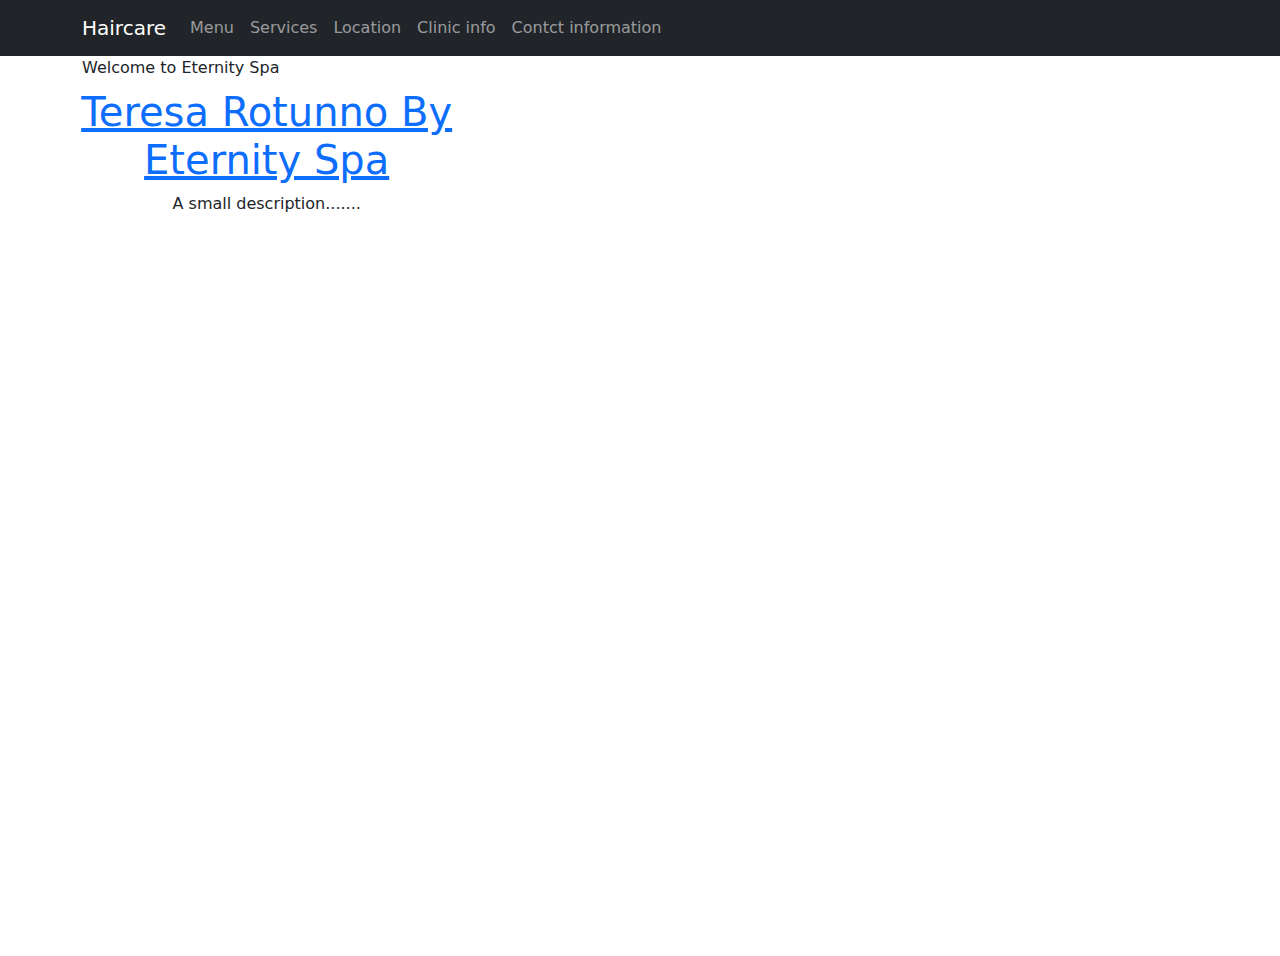
==== index.html @ 4280b28f "prueba" ====
<!DOCTYPE html>
<html lang="en">
<html>

<title>Home</title>
<link rel="stylesheet"href="css/bootstrap.css">
<script src"js/bootstrap.js"></script>
  <!-- <head>
    <title>Haircare - Free Bootstrap 4 Template by Colorlib</title>
    <meta charset="utf-8">
    <meta name="viewport" content="width=device-width, initial-scale=1, shrink-to-fit=no">

    <link href="https://fonts.googleapis.com/css?family=Poppins:300,400,500,600,700" rel="stylesheet">
    <link href="https://fonts.googleapis.com/css?family=Barlow+Condensed:500,600,700&display=swap" rel="stylesheet">

    <link rel="stylesheet" href="css/open-iconic-bootstrap.min.css">
    <link rel="stylesheet" href="css/animate.css">

    <link rel="stylesheet" href="css/owl.carousel.min.css">
    <link rel="stylesheet" href="css/owl.theme.default.min.css">
    <link rel="stylesheet" href="css/magnific-popup.css">

    <link rel="stylesheet" href="css/aos.css">

    <link rel="stylesheet" href="css/ionicons.min.css">

    <link rel="stylesheet" href="css/bootstrap-datepicker.css">
    <link rel="stylesheet" href="css/jquery.timepicker.css">


    <link rel="stylesheet" href="css/flaticon.css">
    <link rel="stylesheet" href="css/icomoon.css">
    <link rel="stylesheet" href="css/style.css">
  </head> -->
  <body>
	  <nav class="navbar navbar-expand-lg navbar-dark ftco_navbar bg-dark ftco-navbar-light" id="ftco-navbar">
	    <div class="container">
	      <a class="navbar-brand" href="index.html"><span class="flaticon-scissors-in-a-hair-salon-badge"></span>Haircare</a>
	      <button class="navbar-toggler" type="button" data-toggle="collapse" data-target="#ftco-nav" aria-controls="ftco-nav" aria-expanded="false" aria-label="Toggle navigation">
	        <span class="oi oi-menu"></span> Menu
	      </button>

	      <div class="collapse navbar-collapse" id="ftco-nav">
	        <ul class="navbar-nav ml-auto">
	        	<li class="nav-item active"><a href="index.html" class="nav-link">Menu</a></li>
	        	<li class="nav-item"><a href="services.html" class="nav-link">Services</a></li>
	        	<li class="nav-item"><a href="gallery.html" class="nav-link">Location</a></li>
	        	<li class="nav-item"><a href="about.html" class="nav-link">Clinic info</a></li>
	        	<li class="nav-item"><a href="blog.html" class="nav-link">Contct information</a></li>
 	        </ul>
	      </div>
	    </div>
	  </nav>
    <!-- END nav -->

    <section>
       <div id="intro" class="bg-image" style="
        background-image: url('https://scontent-dfw5-2.xx.fbcdn.net/v/t39.30808-6/275775050_7180826625291946_1485861110259429534_n.png?_nc_cat=100&ccb=1-7&_nc_sid=e3f864&_nc_ohc=7oVFzzZNrFgAX9W3I1A&tn=8q4lqe6UFSnamdI7&_nc_ht=scontent-dfw5-2.xx&oh=00_AT8PVpR3eaum-QTqfoNWOzA0fbjnTrqkmHkY8ITqb4yXQg&oe=6336AB8F');
        height: 100vh";>
      <div class="overlay"></div>
      <div class="container">
        <div class="row no-gutters slider-text js-fullheight justify-content-center align-items-center">
          <div class="col-lg-12 ftco-animate d-flex align-items-center">
          	<div class="text text-center">
          		<span class="subheadin">Welcome to Eternity Spa</span>
						</div>
            </div>
          </div>
        </div>
        <div class="container-fluid px-7">
          <div class="row gutters">
            <div class="col-md-5 text-center d-flex align-items">
              <div class="text-about py-2 px-10">
                <h1 class="logo">
                  <a href="#"></span>Teresa Rotunno By Eternity Spa</a>
                </h1>
                <p>A small description.......</p>
              </div>
            </div>

          </div>
        </div>
      </div>
    </section>

		<!-- <section class="ftco-section ftco-no-pt ftco-no-pb">
			<div class="container-fluid px-50000">
				<div class="row no-gutters">
					<div class="col-md-3 text-center d-flex align-items">
						<div class="text-about py-5 px-500">
							<h1 class="logo">
								<a href="#"><span class="flaticon-scissors-in-a-hair-salon-badge"></span>Teresa Rotunno By Eternity Spa</a>
							</h1>
							<p>A small description.......</p>
						</div>
					</div>

				</div>
			</div>
		</section> -->













  <!-- loader -->
  <!-- <div id="ftco-loader" class="show fullscreen"><svg class="circular" width="48px" height="48px"><circle class="path-bg" cx="24" cy="24" r="22" fill="none" stroke-width="4" stroke="#eeeeee"/><circle class="path" cx="24" cy="24" r="22" fill="none" stroke-width="4" stroke-miterlimit="10" stroke="#F96D00"/></svg></div> -->




  </body>
</html>
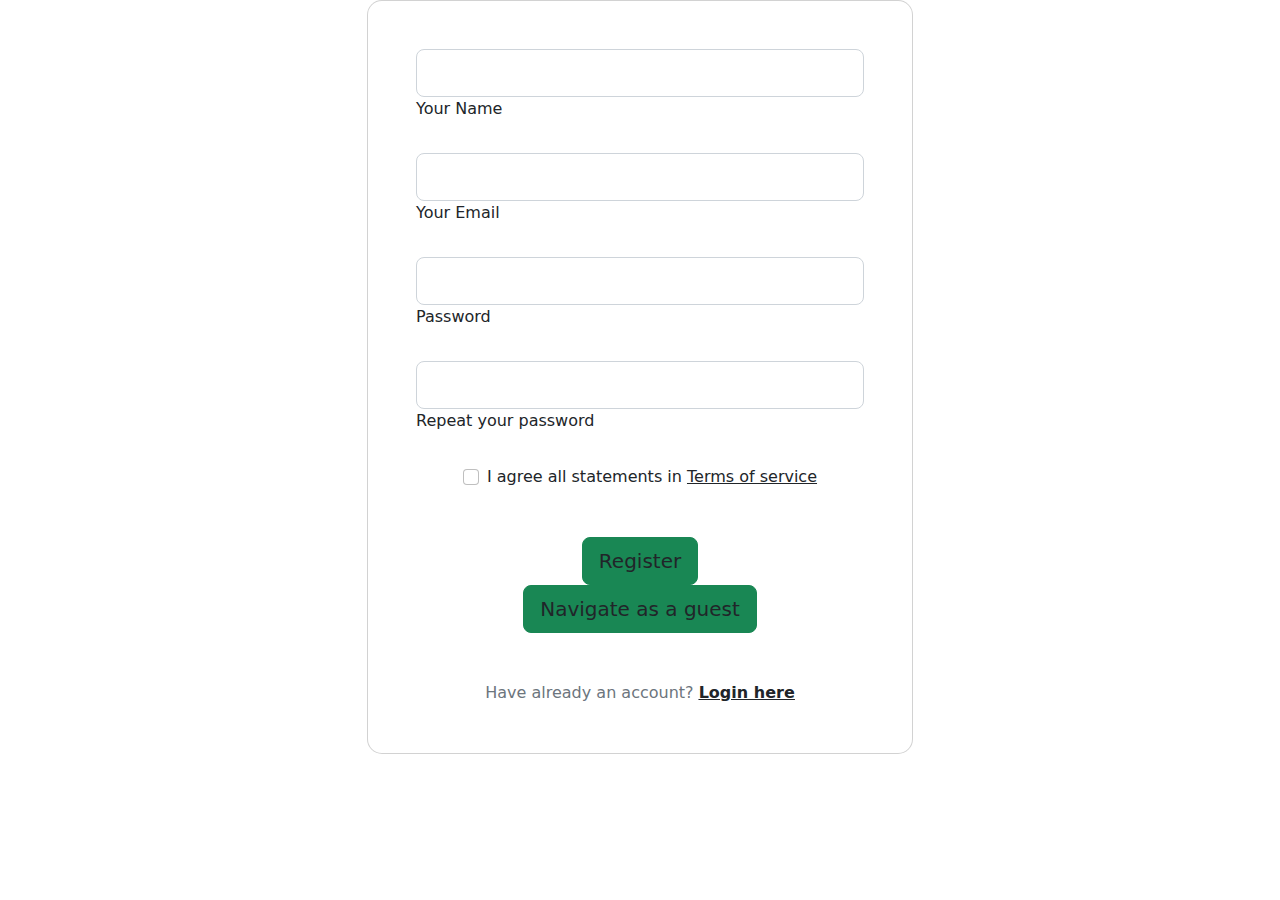
==== commit eb191123: "Rename REGISTRATION to index.html" ====
--- a/index.html
+++ b/index.html
@@ -1,121 +1,73 @@
 <!DOCTYPE html>
-<html lang="en">
+
 <html>
-
 <title>Home</title>
 <link rel="stylesheet"href="css/bootstrap.css">
 <script src"js/bootstrap.js"></script>
-  <!-- <head>
-    <title>Haircare - Free Bootstrap 4 Template by Colorlib</title>
-    <meta charset="utf-8">
-    <meta name="viewport" content="width=device-width, initial-scale=1, shrink-to-fit=no">
+</head>
 
-    <link href="https://fonts.googleapis.com/css?family=Poppins:300,400,500,600,700" rel="stylesheet">
-    <link href="https://fonts.googleapis.com/css?family=Barlow+Condensed:500,600,700&display=swap" rel="stylesheet">
+<body>
 
-    <link rel="stylesheet" href="css/open-iconic-bootstrap.min.css">
-    <link rel="stylesheet" href="css/animate.css">
+  <section class="vh-50 bg-image"
+    style="background-image: url('https://scontent-dfw5-1.xx.fbcdn.net/v/t1.6435-9/161072161_5191124737595488_2237079367366236313_n.jpg?_nc_cat=105&ccb=1-7&_nc_sid=174925&_nc_ohc=0ROYPNkqlawAX8vv8PB&_nc_ht=scontent-dfw5-1.xx&oh=00_AT9A4uhdaWOoYiZyUvriAfnY27_Th0ysfOodLlLwjJ33xQ&oe=6363029B');">
+    <div class="mask d-flex align-items-center h-100 gradient-custom-3">
+      <div class="container h-100">
+        <div class="row d-flex justify-content-center align-items-center h-100">
+          <div class="col-12 col-md-9 col-lg-7 col-xl-6">
+            <div class="card" style="border-radius: 15px;">
+              <div class="card-body p-5">
+                <!-- <h2 class="text-uppercase text-center mb-5">C</h2> -->
 
-    <link rel="stylesheet" href="css/owl.carousel.min.css">
-    <link rel="stylesheet" href="css/owl.theme.default.min.css">
-    <link rel="stylesheet" href="css/magnific-popup.css">
+                <form>
 
-    <link rel="stylesheet" href="css/aos.css">
+                  <div class="form-outline mb-4">
+                    <input type="text" id="form3Example1cg" class="form-control form-control-lg" />
+                    <label class="form-label" for="form3Example1cg">Your Name</label>
+                  </div>
 
-    <link rel="stylesheet" href="css/ionicons.min.css">
+                  <div class="form-outline mb-4">
+                    <input type="email" id="form3Example3cg" class="form-control form-control-lg" />
+                    <label class="form-label" for="form3Example3cg">Your Email</label>
+                  </div>
 
-    <link rel="stylesheet" href="css/bootstrap-datepicker.css">
-    <link rel="stylesheet" href="css/jquery.timepicker.css">
+                  <div class="form-outline mb-4">
+                    <input type="password" id="form3Example4cg" class="form-control form-control-lg" />
+                    <label class="form-label" for="form3Example4cg">Password</label>
+                  </div>
 
+                  <div class="form-outline mb-4">
+                    <input type="password" id="form3Example4cdg" class="form-control form-control-lg" />
+                    <label class="form-label" for="form3Example4cdg">Repeat your password</label>
+                  </div>
 
-    <link rel="stylesheet" href="css/flaticon.css">
-    <link rel="stylesheet" href="css/icomoon.css">
-    <link rel="stylesheet" href="css/style.css">
-  </head> -->
-  <body>
-	  <nav class="navbar navbar-expand-lg navbar-dark ftco_navbar bg-dark ftco-navbar-light" id="ftco-navbar">
-	    <div class="container">
-	      <a class="navbar-brand" href="index.html"><span class="flaticon-scissors-in-a-hair-salon-badge"></span>Haircare</a>
-	      <button class="navbar-toggler" type="button" data-toggle="collapse" data-target="#ftco-nav" aria-controls="ftco-nav" aria-expanded="false" aria-label="Toggle navigation">
-	        <span class="oi oi-menu"></span> Menu
-	      </button>
+                  <div class="form-check d-flex justify-content-center mb-5">
+                    <input class="form-check-input me-2" type="checkbox" value="" id="form2Example3cg" />
+                    <label class="form-check-label" for="form2Example3g">
+                      I agree all statements in <a href="#!" class="text-body"><u>Terms of service</u></a>
+                    </label>
+                  </div>
 
-	      <div class="collapse navbar-collapse" id="ftco-nav">
-	        <ul class="navbar-nav ml-auto">
-	        	<li class="nav-item active"><a href="index.html" class="nav-link">Menu</a></li>
-	        	<li class="nav-item"><a href="services.html" class="nav-link">Services</a></li>
-	        	<li class="nav-item"><a href="gallery.html" class="nav-link">Location</a></li>
-	        	<li class="nav-item"><a href="about.html" class="nav-link">Clinic info</a></li>
-	        	<li class="nav-item"><a href="blog.html" class="nav-link">Contct information</a></li>
- 	        </ul>
-	      </div>
-	    </div>
-	  </nav>
-    <!-- END nav -->
+                  <div class="d-flex justify-content-center">
+                    <button type="button"
+                      class="btn btn-success btn-block btn-lg gradient-custom-4 text-body">Register</button>
+                  </div>
+                  <div class="d-flex justify-content-center">
+                    <button type="botton"
+                      class="btn btn-success btn-block btn-lg gradient-custom-1 text-body">Navigate as a guest</button>
+                  </div>
 
-    <section>
-       <div id="intro" class="bg-image" style="
-        background-image: url('https://scontent-dfw5-2.xx.fbcdn.net/v/t39.30808-6/275775050_7180826625291946_1485861110259429534_n.png?_nc_cat=100&ccb=1-7&_nc_sid=e3f864&_nc_ohc=7oVFzzZNrFgAX9W3I1A&tn=8q4lqe6UFSnamdI7&_nc_ht=scontent-dfw5-2.xx&oh=00_AT8PVpR3eaum-QTqfoNWOzA0fbjnTrqkmHkY8ITqb4yXQg&oe=6336AB8F');
-        height: 100vh";>
-      <div class="overlay"></div>
-      <div class="container">
-        <div class="row no-gutters slider-text js-fullheight justify-content-center align-items-center">
-          <div class="col-lg-12 ftco-animate d-flex align-items-center">
-          	<div class="text text-center">
-          		<span class="subheadin">Welcome to Eternity Spa</span>
-						</div>
+                  <p class="text-center text-muted mt-5 mb-0">Have already an account? <a href="#!"
+                      class="fw-bold text-body"><u>Login here</u></a></p>
+
+                </form>
+
+              </div>
             </div>
           </div>
         </div>
-        <div class="container-fluid px-7">
-          <div class="row gutters">
-            <div class="col-md-5 text-center d-flex align-items">
-              <div class="text-about py-2 px-10">
-                <h1 class="logo">
-                  <a href="#"></span>Teresa Rotunno By Eternity Spa</a>
-                </h1>
-                <p>A small description.......</p>
-              </div>
-            </div>
+      </div>
+    </div>
+  </section>
 
-          </div>
-        </div>
-      </div>
-    </section>
-
-		<!-- <section class="ftco-section ftco-no-pt ftco-no-pb">
-			<div class="container-fluid px-50000">
-				<div class="row no-gutters">
-					<div class="col-md-3 text-center d-flex align-items">
-						<div class="text-about py-5 px-500">
-							<h1 class="logo">
-								<a href="#"><span class="flaticon-scissors-in-a-hair-salon-badge"></span>Teresa Rotunno By Eternity Spa</a>
-							</h1>
-							<p>A small description.......</p>
-						</div>
-					</div>
-
-				</div>
-			</div>
-		</section> -->
-
-
-
-
-
-
-
-
-
-
-
-
-
-  <!-- loader -->
-  <!-- <div id="ftco-loader" class="show fullscreen"><svg class="circular" width="48px" height="48px"><circle class="path-bg" cx="24" cy="24" r="22" fill="none" stroke-width="4" stroke="#eeeeee"/><circle class="path" cx="24" cy="24" r="22" fill="none" stroke-width="4" stroke-miterlimit="10" stroke="#F96D00"/></svg></div> -->
-
-
-
-
-  </body>
+</body>
 </html>
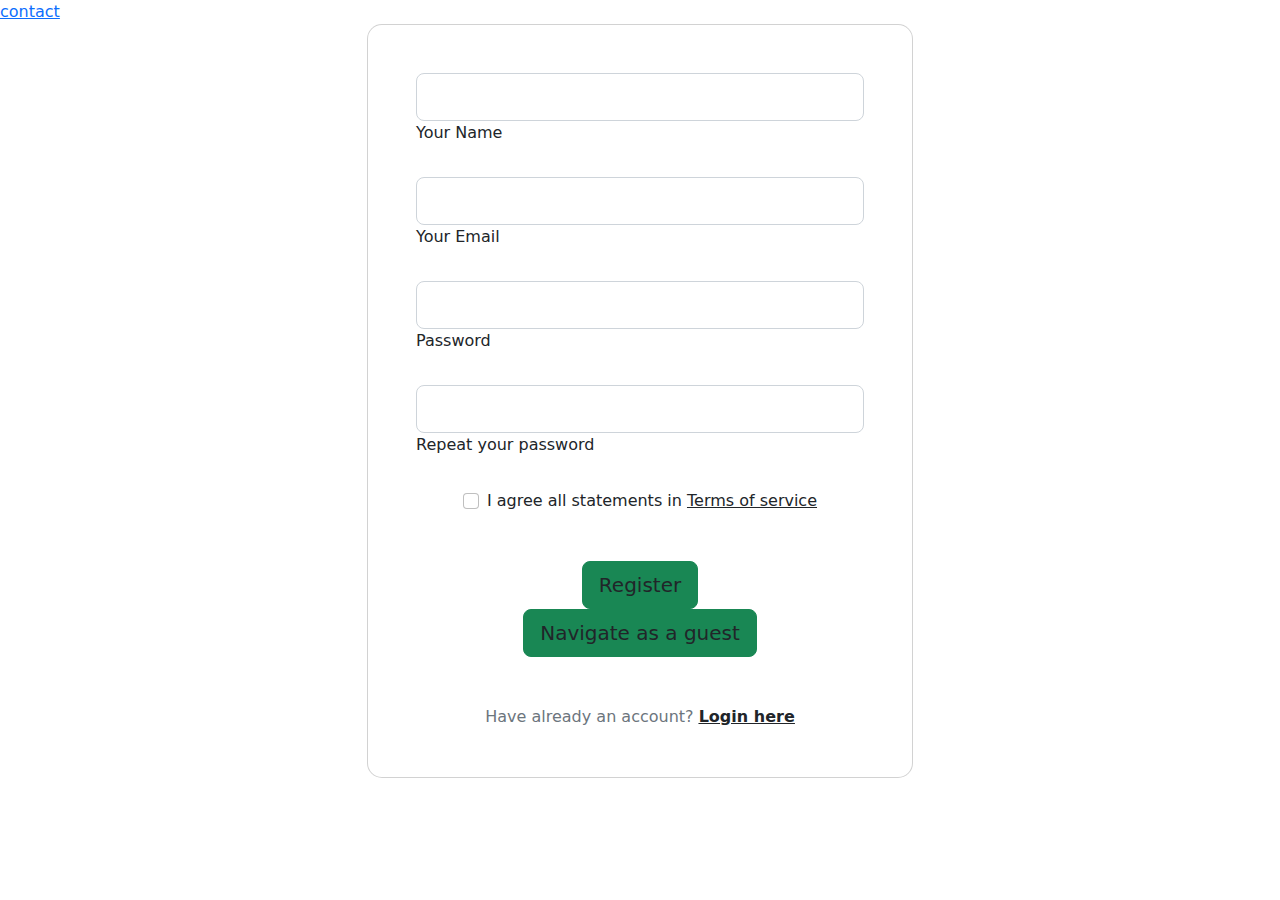
==== commit 75070be6: "Update index.html" ====
--- a/index.html
+++ b/index.html
@@ -7,7 +7,7 @@
 </head>
 
 <body>
-
+  <a href="/contact.html">contact</a>
   <section class="vh-50 bg-image"
     style="background-image: url('https://scontent-dfw5-1.xx.fbcdn.net/v/t1.6435-9/161072161_5191124737595488_2237079367366236313_n.jpg?_nc_cat=105&ccb=1-7&_nc_sid=174925&_nc_ohc=0ROYPNkqlawAX8vv8PB&_nc_ht=scontent-dfw5-1.xx&oh=00_AT9A4uhdaWOoYiZyUvriAfnY27_Th0ysfOodLlLwjJ33xQ&oe=6363029B');">
     <div class="mask d-flex align-items-center h-100 gradient-custom-3">
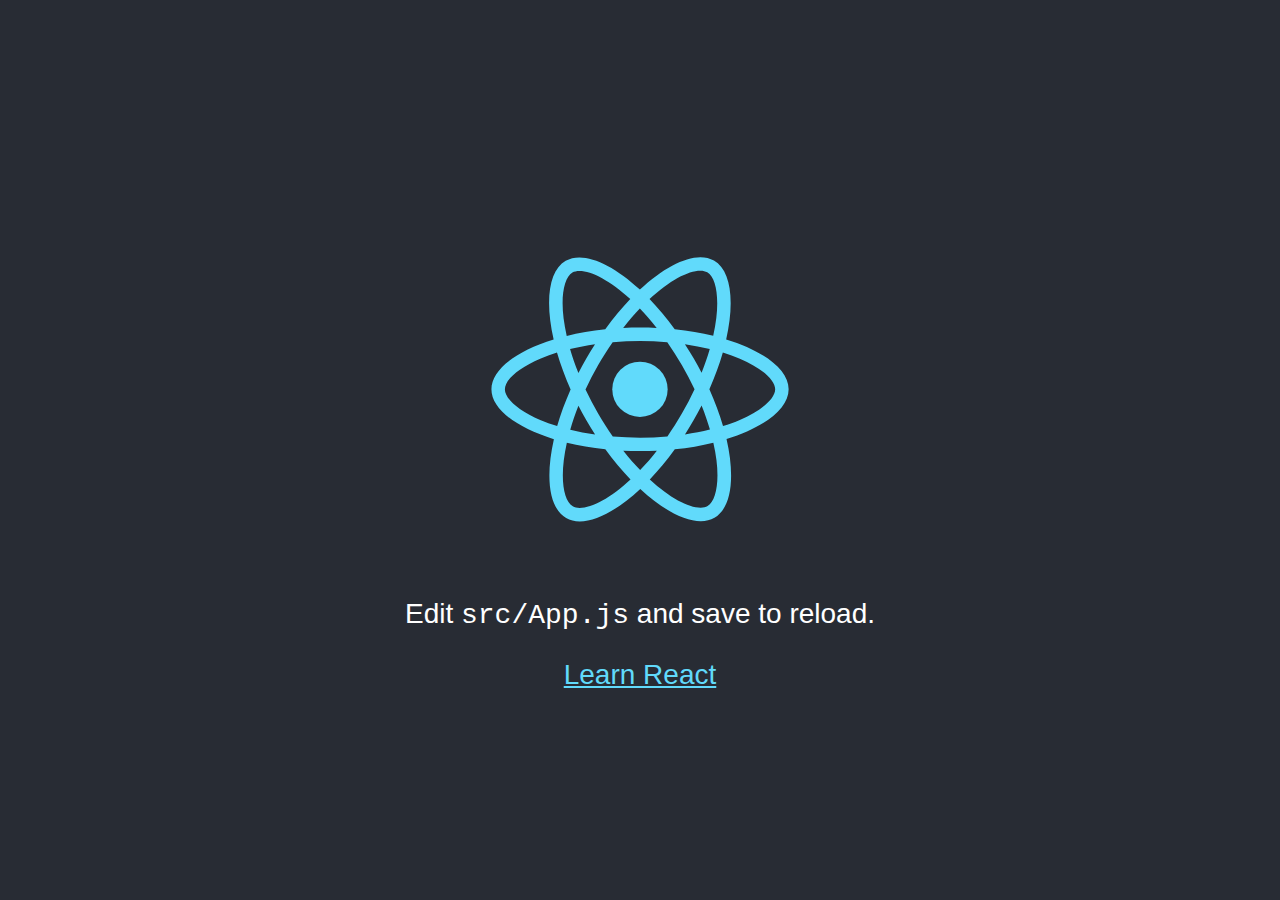
==== commit c1472826: "Updates" ====
--- a/index.html
+++ b/index.html
@@ -1,73 +1 @@
-<!DOCTYPE html>
-
-<html>
-<title>Home</title>
-<link rel="stylesheet"href="css/bootstrap.css">
-<script src"js/bootstrap.js"></script>
-</head>
-
-<body>
-  <a href="/contact.html">contact</a>
-  <section class="vh-50 bg-image"
-    style="background-image: url('https://scontent-dfw5-1.xx.fbcdn.net/v/t1.6435-9/161072161_5191124737595488_2237079367366236313_n.jpg?_nc_cat=105&ccb=1-7&_nc_sid=174925&_nc_ohc=0ROYPNkqlawAX8vv8PB&_nc_ht=scontent-dfw5-1.xx&oh=00_AT9A4uhdaWOoYiZyUvriAfnY27_Th0ysfOodLlLwjJ33xQ&oe=6363029B');">
-    <div class="mask d-flex align-items-center h-100 gradient-custom-3">
-      <div class="container h-100">
-        <div class="row d-flex justify-content-center align-items-center h-100">
-          <div class="col-12 col-md-9 col-lg-7 col-xl-6">
-            <div class="card" style="border-radius: 15px;">
-              <div class="card-body p-5">
-                <!-- <h2 class="text-uppercase text-center mb-5">C</h2> -->
-
-                <form>
-
-                  <div class="form-outline mb-4">
-                    <input type="text" id="form3Example1cg" class="form-control form-control-lg" />
-                    <label class="form-label" for="form3Example1cg">Your Name</label>
-                  </div>
-
-                  <div class="form-outline mb-4">
-                    <input type="email" id="form3Example3cg" class="form-control form-control-lg" />
-                    <label class="form-label" for="form3Example3cg">Your Email</label>
-                  </div>
-
-                  <div class="form-outline mb-4">
-                    <input type="password" id="form3Example4cg" class="form-control form-control-lg" />
-                    <label class="form-label" for="form3Example4cg">Password</label>
-                  </div>
-
-                  <div class="form-outline mb-4">
-                    <input type="password" id="form3Example4cdg" class="form-control form-control-lg" />
-                    <label class="form-label" for="form3Example4cdg">Repeat your password</label>
-                  </div>
-
-                  <div class="form-check d-flex justify-content-center mb-5">
-                    <input class="form-check-input me-2" type="checkbox" value="" id="form2Example3cg" />
-                    <label class="form-check-label" for="form2Example3g">
-                      I agree all statements in <a href="#!" class="text-body"><u>Terms of service</u></a>
-                    </label>
-                  </div>
-
-                  <div class="d-flex justify-content-center">
-                    <button type="button"
-                      class="btn btn-success btn-block btn-lg gradient-custom-4 text-body">Register</button>
-                  </div>
-                  <div class="d-flex justify-content-center">
-                    <button type="botton"
-                      class="btn btn-success btn-block btn-lg gradient-custom-1 text-body">Navigate as a guest</button>
-                  </div>
-
-                  <p class="text-center text-muted mt-5 mb-0">Have already an account? <a href="#!"
-                      class="fw-bold text-body"><u>Login here</u></a></p>
-
-                </form>
-
-              </div>
-            </div>
-          </div>
-        </div>
-      </div>
-    </div>
-  </section>
-
-</body>
-</html>
+<!doctype html><html lang="en"><head><meta charset="utf-8"/><link rel="icon" href="/favicon.ico"/><meta name="viewport" content="width=device-width,initial-scale=1"/><meta name="theme-color" content="#000000"/><meta name="description" content="Web site created using create-react-app"/><link rel="apple-touch-icon" href="/logo192.png"/><link rel="manifest" href="/manifest.json"/><title>React App</title><script defer="defer" src="/static/js/main.0215976b.js"></script><link href="/static/css/main.073c9b0a.css" rel="stylesheet"></head><body><noscript>You need to enable JavaScript to run this app.</noscript><div id="root"></div></body></html>--- a/static/css/main.073c9b0a.css
+++ b/static/css/main.073c9b0a.css
@@ -0,0 +1,2 @@
+body{-webkit-font-smoothing:antialiased;-moz-osx-font-smoothing:grayscale;font-family:-apple-system,BlinkMacSystemFont,Segoe UI,Roboto,Oxygen,Ubuntu,Cantarell,Fira Sans,Droid Sans,Helvetica Neue,sans-serif;margin:0}code{font-family:source-code-pro,Menlo,Monaco,Consolas,Courier New,monospace}.App{text-align:center}.App-logo{height:40vmin;pointer-events:none}@media (prefers-reduced-motion:no-preference){.App-logo{-webkit-animation:App-logo-spin 20s linear infinite;animation:App-logo-spin 20s linear infinite}}.App-header{align-items:center;background-color:#282c34;color:#fff;display:flex;flex-direction:column;font-size:calc(10px + 2vmin);justify-content:center;min-height:100vh}.App-link{color:#61dafb}@-webkit-keyframes App-logo-spin{0%{-webkit-transform:rotate(0deg);transform:rotate(0deg)}to{-webkit-transform:rotate(1turn);transform:rotate(1turn)}}@keyframes App-logo-spin{0%{-webkit-transform:rotate(0deg);transform:rotate(0deg)}to{-webkit-transform:rotate(1turn);transform:rotate(1turn)}}
+/*# sourceMappingURL=main.073c9b0a.css.map*/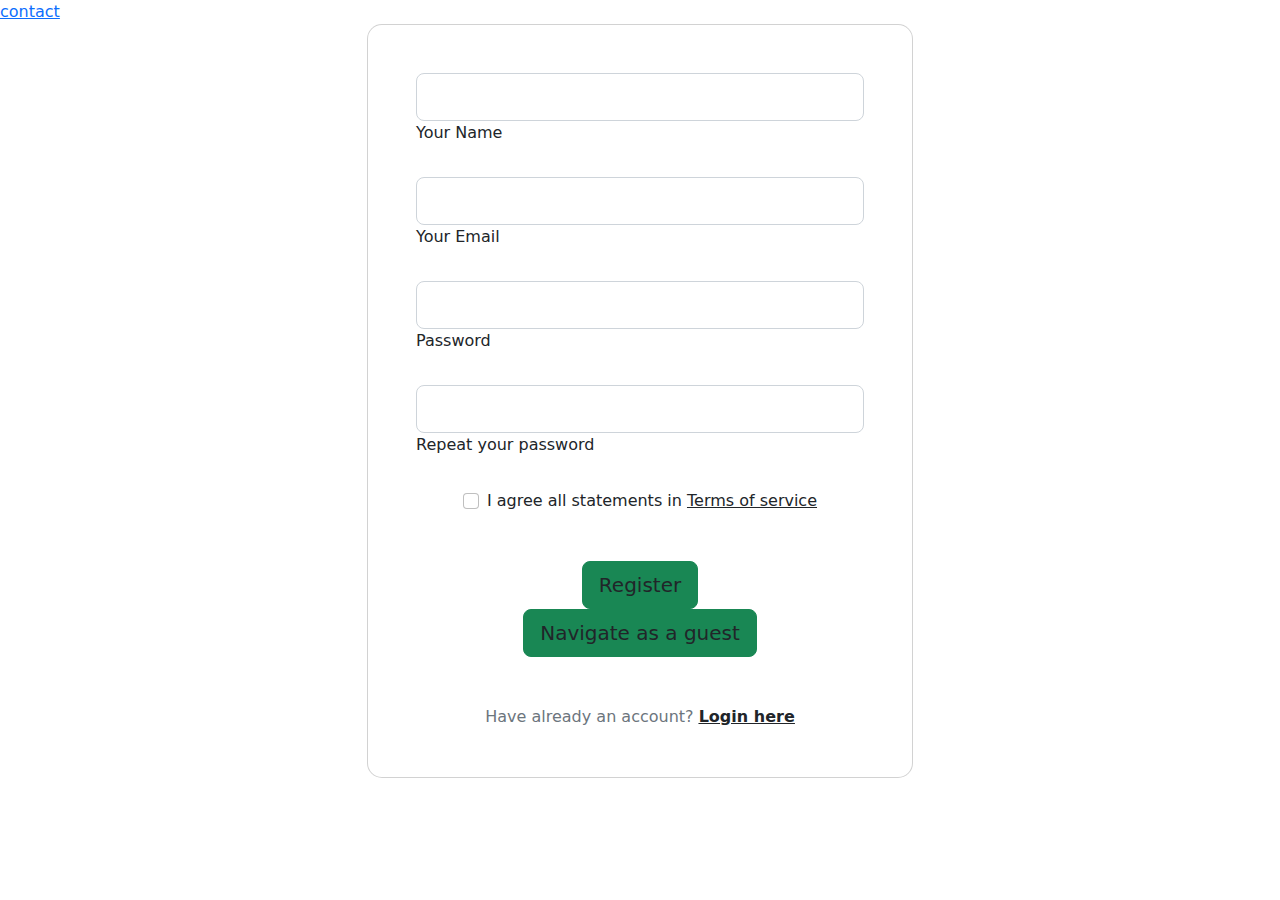
==== commit 81501988: "Update index.html" ====
--- a/index.html
+++ b/index.html
@@ -1 +1,73 @@
-<!doctype html><html lang="en"><head><meta charset="utf-8"/><link rel="icon" href="/favicon.ico"/><meta name="viewport" content="width=device-width,initial-scale=1"/><meta name="theme-color" content="#000000"/><meta name="description" content="Web site created using create-react-app"/><link rel="apple-touch-icon" href="/logo192.png"/><link rel="manifest" href="/manifest.json"/><title>React App</title><script defer="defer" src="/static/js/main.0215976b.js"></script><link href="/static/css/main.073c9b0a.css" rel="stylesheet"></head><body><noscript>You need to enable JavaScript to run this app.</noscript><div id="root"></div></body></html>+<!DOCTYPE html>
+
+<html>
+<title>Home</title>
+<link rel="stylesheet"href="css/bootstrap.css">
+<script src"js/bootstrap.js"></script>
+</head>
+
+<body>
+  <a href="/Software-Eng-Project/Services.html">contact</a>
+  <section class="vh-50 bg-image"
+    style="background-image: url('https://scontent-dfw5-1.xx.fbcdn.net/v/t1.6435-9/161072161_5191124737595488_2237079367366236313_n.jpg?_nc_cat=105&ccb=1-7&_nc_sid=174925&_nc_ohc=0ROYPNkqlawAX8vv8PB&_nc_ht=scontent-dfw5-1.xx&oh=00_AT9A4uhdaWOoYiZyUvriAfnY27_Th0ysfOodLlLwjJ33xQ&oe=6363029B');">
+    <div class="mask d-flex align-items-center h-100 gradient-custom-3">
+      <div class="container h-100">
+        <div class="row d-flex justify-content-center align-items-center h-100">
+          <div class="col-12 col-md-9 col-lg-7 col-xl-6">
+            <div class="card" style="border-radius: 15px;">
+              <div class="card-body p-5">
+                <!-- <h2 class="text-uppercase text-center mb-5">C</h2> -->
+
+                <form>
+
+                  <div class="form-outline mb-4">
+                    <input type="text" id="form3Example1cg" class="form-control form-control-lg" />
+                    <label class="form-label" for="form3Example1cg">Your Name</label>
+                  </div>
+
+                  <div class="form-outline mb-4">
+                    <input type="email" id="form3Example3cg" class="form-control form-control-lg" />
+                    <label class="form-label" for="form3Example3cg">Your Email</label>
+                  </div>
+
+                  <div class="form-outline mb-4">
+                    <input type="password" id="form3Example4cg" class="form-control form-control-lg" />
+                    <label class="form-label" for="form3Example4cg">Password</label>
+                  </div>
+
+                  <div class="form-outline mb-4">
+                    <input type="password" id="form3Example4cdg" class="form-control form-control-lg" />
+                    <label class="form-label" for="form3Example4cdg">Repeat your password</label>
+                  </div>
+
+                  <div class="form-check d-flex justify-content-center mb-5">
+                    <input class="form-check-input me-2" type="checkbox" value="" id="form2Example3cg" />
+                    <label class="form-check-label" for="form2Example3g">
+                      I agree all statements in <a href="#!" class="text-body"><u>Terms of service</u></a>
+                    </label>
+                  </div>
+
+                  <div class="d-flex justify-content-center">
+                    <button type="button"
+                      class="btn btn-success btn-block btn-lg gradient-custom-4 text-body">Register</button>
+                  </div>
+                  <div class="d-flex justify-content-center">
+                    <button type="botton"
+                      class="btn btn-success btn-block btn-lg gradient-custom-1 text-body">Navigate as a guest</button>
+                  </div>
+
+                  <p class="text-center text-muted mt-5 mb-0">Have already an account? <a href="#!"
+                      class="fw-bold text-body"><u>Login here</u></a></p>
+
+                </form>
+
+              </div>
+            </div>
+          </div>
+        </div>
+      </div>
+    </div>
+  </section>
+
+</body>
+</html>
